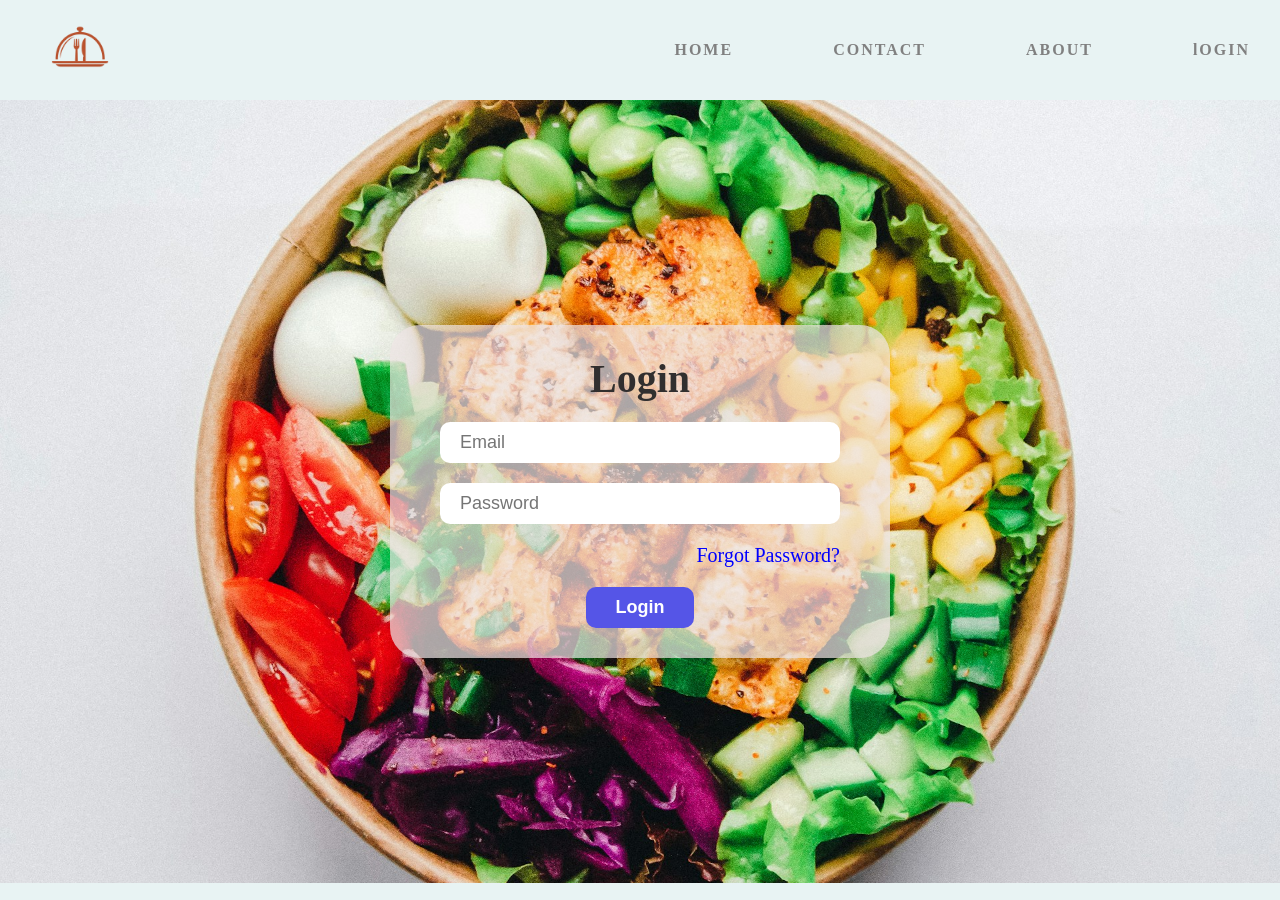
==== login.html @ 39d36d68 "added a new login page which is static only without any interactivity" ====
<!DOCTYPE html>
<html lang="en">
<head>
    <meta charset="UTF-8">
    <meta name="viewport" content="width=device-width, initial-scale=1.0">
    <title>Login</title>
    <link rel="stylesheet" href="style.css">
    <link rel="stylesheet" href="login.css">
</head>
<body>
    <div class="container">
              <div class="navbar">
        <img src="images/logo-1.png" alt="logo" width="100" />

        <div class="nav-links">
          <a href="#">HOME</a>
          <a href="#">CONTACT</a>
          <a href="#">ABOUT</a>
          <a href="login.html">lOGIN</a>
        </div>
      </div>

      <div class="login-container">
        <div class="login-box">
                    <h1>Login</h1>
        <input type="email" name="email" placeholder="Email">
        <input type="password" name="password" placeholder="Password">
        <p>Forgot Password?</p>
        <button>Login</button>
        </div>
      </div>
    </div>
</body>
</html>
---- style.css ----
*{
    margin: 0;
    padding: 0;
    box-sizing: border-box;
}


body{
    background-color: rgb(232, 243, 243);
}

.container{
    height: 100vh;
}

.navbar{
    display: flex;
    align-items: center;
    justify-content: space-between;
    padding: 0px 30px;
    box-shadow: 0px 8px 8px 4px rgba(0,0,0,0.05);
}


.nav-links{
    display: flex;
    justify-content: space-between;
    align-items: center;
    gap: 100px;
}

.nav-links a{
    text-decoration: none;
    color: gray;
    font-weight: bold;
    letter-spacing: 2px;
}

.nav-links a:hover{
    color: rgb(66, 60, 60);
    transition: calc(0.5s);
    text-decoration: underline;
}


.hero{
    display: flex;
    align-items: center;
    justify-content: center;
    padding: 30px;
    gap: 100px;
}


.hero-image{
    width: 50%;
}

.hero-image img{
    width: 90%;
    border-radius: 50%;
}

.hero-content{
    display: flex;
    align-items: flex-start;
    justify-content: center;
    gap: 20px;
    flex-direction: column;
}


.discount-btn{
    border: none;
    background-color: rgb(18, 197, 18);
    padding: 5px 8px;

    color: white;
    font-size: small;
    cursor: pointer;
}

.discount-btn:hover{
    color: rgba(255, 255, 255, 0.281);
}


.hero-content h1{
    font-size: 70px;
    font-weight: bolder;
    letter-spacing: 4px;
}

.hero-content p{
    font-size: small;
    color: gray;
}

.explore-btn{
    border: none;
    cursor: pointer;
    padding: 10px 15px;
    background-color: rgb(250, 177, 41);
    color: white;
    font-weight: bolder;
    font-size: 15px;
}

.explore-btn:hover{
    background-color: goldenrod;
    color: grey;
}


.features{
    display: flex;
    justify-content: center;
    align-items: center;
    flex-direction: row;
    margin-top: 100px;
    padding-left: 100px;
    padding-right:100px;
}

.feature{
    display: flex;
    align-items: center;
    justify-content: center;
    flex-direction: row;
    gap: 10px;
    padding: 40px;

}
.feature-img img{
    width: 100px;
}

.feature-content{
    display: flex;
    align-items: flex-start;
    justify-content: space-between;
    flex-direction: column;
    gap: 10px;

}

.feature-content h5{
    font-size: 20px;
}

.feature-content p{
    font-size: medium;
    color: grey;
}


.divider{
    border: 1px solid grey;
    margin-top: 30px;
    margin-bottom: 50px;
}

.menu{
    display: flex;
    justify-content: center;
    align-items: center;
    flex-direction: column;
    gap: 25px;
    margin-top: 100px;
    margin-bottom: 100px;
}

.gallery{
    display: grid;
    grid-template-columns: 1fr 1fr 1fr;
    gap: 30px;
}

.gallery img{
    width: 400px;
    height: 350px;
}


.footer{
    background-color: rgb(212, 186, 136);
    display: flex;
    align-items: flex-start;
    justify-content: space-around;
    margin-top: 100px;
    padding: 30px 50px;

}


.lists{
    display: flex;
    flex-direction: column;
    align-items: flex-start;
    justify-content: center;
    gap: 20px;
}

.lists h3{
    font-size: 25px;
    color: rgb(54, 51, 51);
}


.lists ul{
    list-style: none;
}

.lists ul li{
    color: rgb(54, 51, 51);
    margin-bottom: 5px;
    font-weight: bold;
}

.news-letter{
    display: flex;
    flex-direction: column;
    align-items: flex-start;
    justify-content: space-between;
    gap: 10px;
}

.news-letter h3{
        font-size: 25px;
    color: rgb(54, 51, 51);
}

.news-letter input{
    border: none;
    padding: 3px 10px;
    font-size: 20px;
    border-radius: 5px;
}

.social-icons ul{
    display: flex;
    align-items: flex-start;
    justify-content: space-between;
    gap: 30px;
    list-style: none;

}

.fa-brands{
    font-size: 30px;
}

.fa-brands:hover{
    transform: scale(1.5);
    transition: all calc(0.5s);
    cursor: pointer;
}
---- login.css ----
.login-container{
    height: 87vh;
    display: flex;
    align-items: center;
    justify-content: center;
    background-image: url("images/hero-image.jpg");
    background-position: center;
    background-size: cover;
    background-repeat: no-repeat;
    
}

.login-box{
    background-color: rgba(240, 230, 230,0.7);
    padding: 30px 50px;
    border-radius: 30px;
    display: flex;
    flex-direction: column;
    justify-content: center;
    align-items: center;
    gap: 20px;
}

.login-box h1{
    color: rgb(49, 47, 47);
    font-size: 40px;
}

.login-box input{
    padding: 10px 20px;
    font-size: large;
    border: none;
    border-radius: 10px;
    width: 400px;
}

.login-box p{
    font-size: 20px;
    width: 100%;
    text-align: right;
    color: blue;
}

.login-box button{
    padding: 10px 30px;
    font-size: large;
    font-weight: bolder;
    border: none;
    background-color: rgb(85, 85, 231);
    color: white;
    border-radius: 10px;
    cursor: pointer;
}

.login-box button:hover{
    background-color: rgba(85, 85, 231,0.7);
}
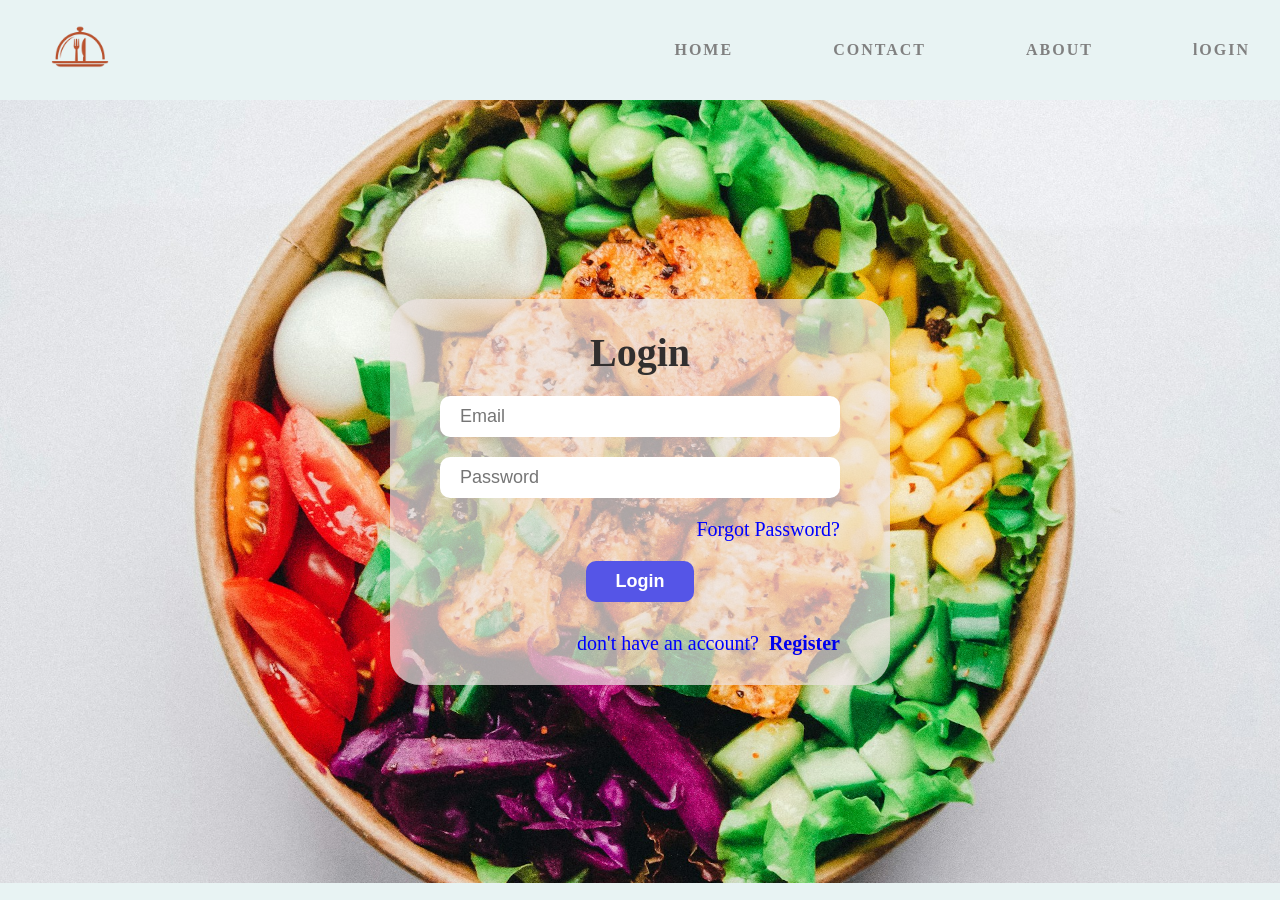
==== commit 10b4bbf6: "added some changes to the login and register page" ====
--- a/login.html
+++ b/login.html
@@ -27,6 +27,10 @@
         <input type="password" name="password" placeholder="Password">
         <p>Forgot Password?</p>
         <button>Login</button>
+        <div class="register-link">
+            <p>don't have an account?</p>
+            <a href="register.html">Register</a>
+        </div>
         </div>
       </div>
     </div>
--- a/login.css
+++ b/login.css
@@ -57,3 +57,21 @@
 }
 
 
+.register-link{
+    display: flex;
+    align-items: center;
+    justify-content: center;
+    gap: 10px;
+    width: 100%;
+    margin-top: 10px;
+}
+
+.register-link a{
+    text-decoration: none;
+    font-size: 20px;
+    font-weight: bold;
+}
+
+.register-link a:hover{
+    color: rgb(90, 84, 84);
+}
